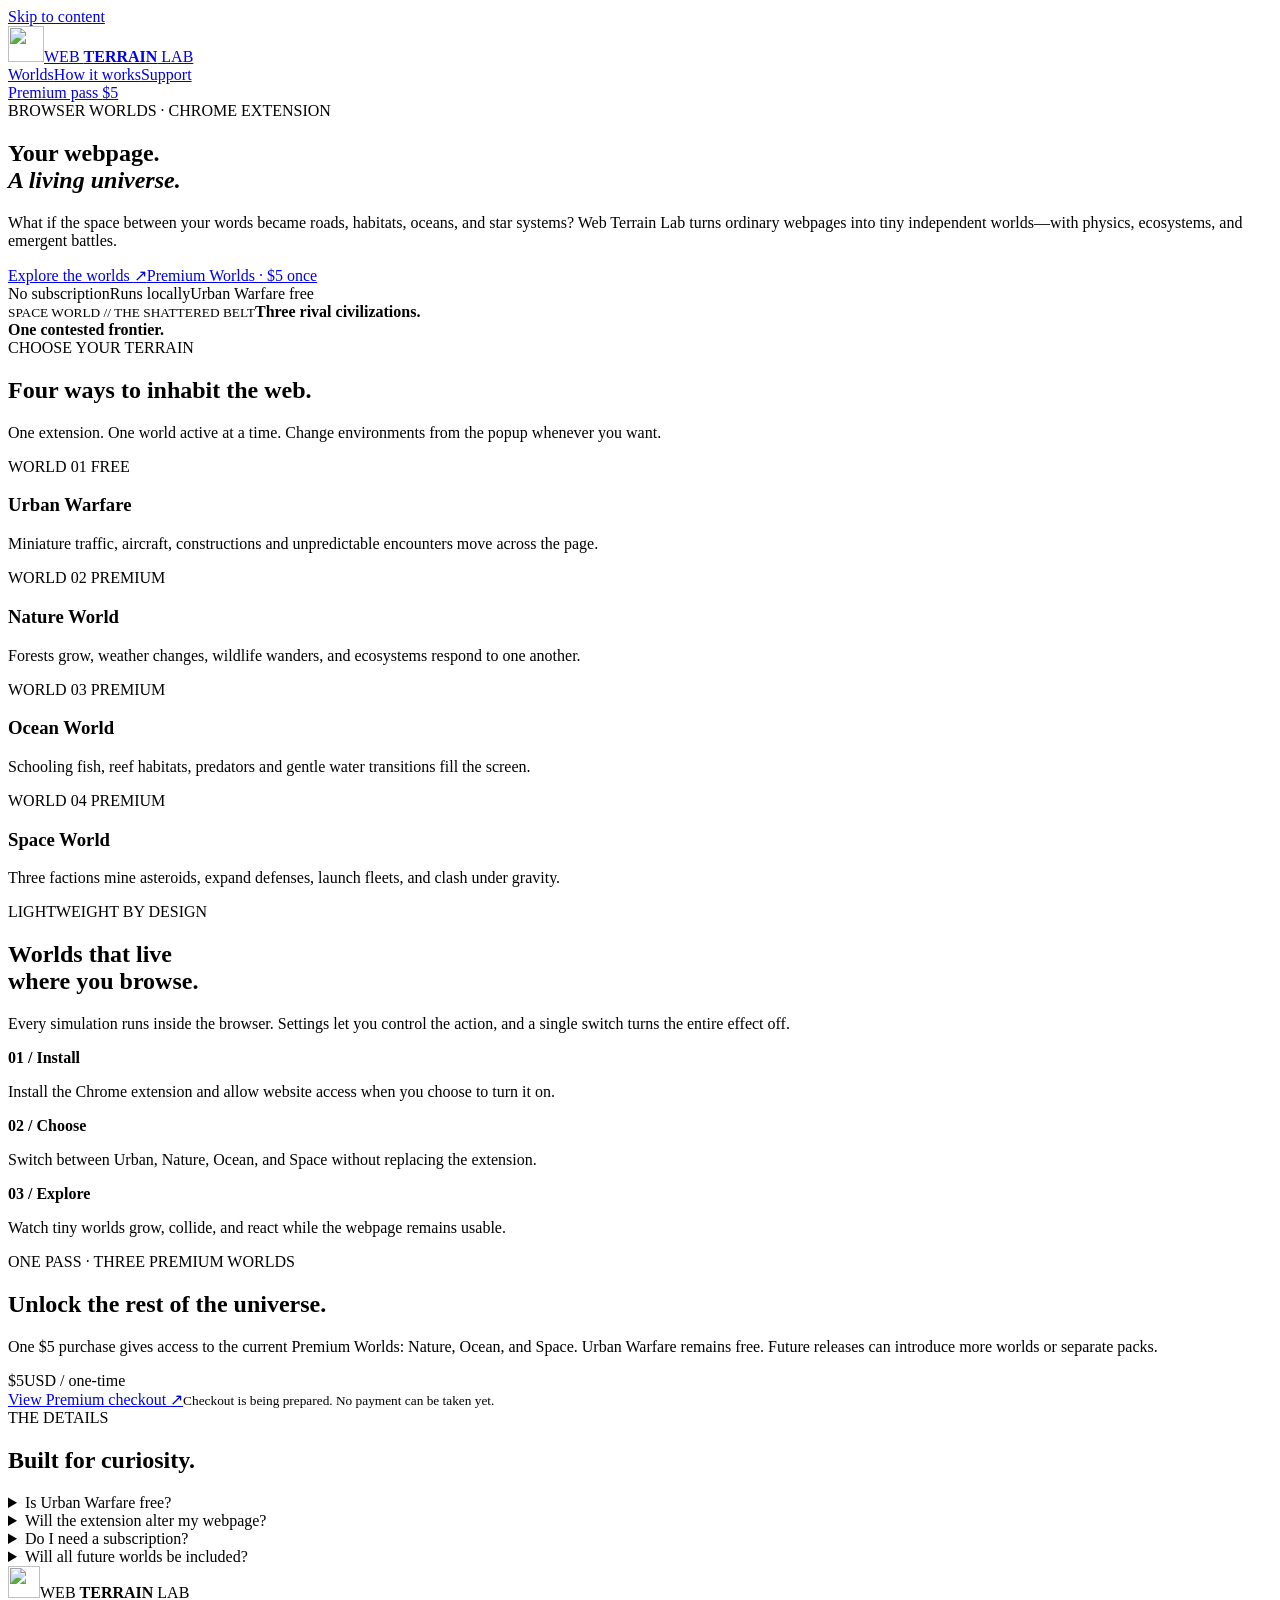
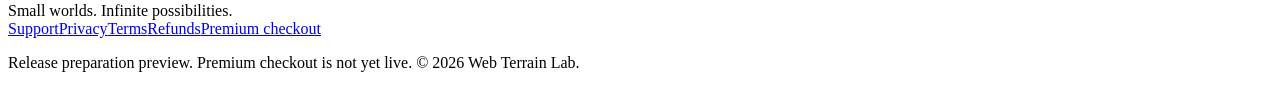
==== index.html @ f5087f93 "Publish Web Terrain Lab preview website and disabled Paddle checkout" ====
<!doctype html>
<html lang="en"><head><meta charset="utf-8"><meta name="viewport" content="width=device-width,initial-scale=1">
<meta name="description" content="Four miniature living worlds unfold across your webpages. Start free with Urban Warfare and explore Nature, Ocean, and Space in Web Terrain Lab.">
<meta name="theme-color" content="#091521">
<title>Web Terrain Lab — A world within every webpage</title>
<link rel="icon" type="image/svg+xml" href="/webterrainlab-site/assets/mark.svg"><link rel="stylesheet" href="/webterrainlab-site/styles.css">
</head><body>
<a class="skip" href="#main">Skip to content</a>
<header class="nav shell">
 <a class="brand" href="/webterrainlab-site/" aria-label="Web Terrain Lab home"><img src="/webterrainlab-site/assets/mark.svg" alt="" width="36" height="36"><span>WEB <b>TERRAIN</b> LAB</span></a>
 <nav aria-label="Primary navigation"><a href="#worlds">Worlds</a><a href="#how-it-works">How it works</a><a href="/webterrainlab-site/support/">Support</a></nav>
 <a class="nav-cta" href="/webterrainlab-site/buy/">Premium pass <span>$5</span></a>
</header>
<main id="main">
<section class="hero shell">
<div class="hero-copy"><div class="eyebrow"><span class="status-dot"></span> BROWSER WORLDS · CHROME EXTENSION</div>
<h1>Your webpage.<br><em>A living universe.</em></h1>
<p>What if the space between your words became roads, habitats, oceans, and star systems? Web Terrain Lab turns ordinary webpages into tiny independent worlds—with physics, ecosystems, and emergent battles.</p>
<div class="actions"><a class="button primary" href="#worlds">Explore the worlds <span aria-hidden="true">↗</span></a><a class="button ghost" href="/webterrainlab-site/buy/">Premium Worlds · $5 once</a></div>
<div class="hero-note"><span class="tiny-pill">No subscription</span><span class="tiny-pill">Runs locally</span><span class="tiny-pill">Urban Warfare free</span></div>
</div>
<div class="visual" role="img" aria-label="Stylized miniature orbital world with planets, spacecraft, and luminous flight paths">
<div class="halo h1"></div><div class="halo h2"></div><div class="orbit o1"></div><div class="orbit o2"></div>
<div class="planet planet-main"><span></span></div><div class="planet planet-small"></div>
<div class="ship ship-a"></div><div class="ship ship-b"></div><div class="comet"></div>
<div class="visual-caption"><small>SPACE WORLD // THE SHATTERED BELT</small><b>Three rival civilizations.<br>One contested frontier.</b></div>
</div>
</section>
<section class="section shell" id="worlds">
 <div class="section-head"><div><div class="eyebrow">CHOOSE YOUR TERRAIN</div><h2>Four ways to inhabit the web.</h2></div><p>One extension. One world active at a time. Change environments from the popup whenever you want.</p></div>
 <div class="world-grid">
 <article class="world world-urban"><div class="world-art"><span class="city b1"></span><span class="city b2"></span><span class="city b3"></span><span class="road-art"></span><span class="car-art"></span></div><div class="world-text"><span class="world-num">WORLD 01 <span class="tag free">FREE</span></span><h3>Urban Warfare</h3><p>Miniature traffic, aircraft, constructions and unpredictable encounters move across the page.</p></div></article>
 <article class="world world-nature"><div class="world-art"><span class="tree t1"></span><span class="tree t2"></span><span class="tree t3"></span><span class="hill"></span></div><div class="world-text"><span class="world-num">WORLD 02 <span class="tag">PREMIUM</span></span><h3>Nature World</h3><p>Forests grow, weather changes, wildlife wanders, and ecosystems respond to one another.</p></div></article>
 <article class="world world-ocean"><div class="world-art"><span class="wave w1"></span><span class="wave w2"></span><span class="fish fish1"></span><span class="fish fish2"></span><span class="coral"></span></div><div class="world-text"><span class="world-num">WORLD 03 <span class="tag">PREMIUM</span></span><h3>Ocean World</h3><p>Schooling fish, reef habitats, predators and gentle water transitions fill the screen.</p></div></article>
 <article class="world world-space"><div class="world-art"><span class="starfield"></span><span class="space-station"></span><span class="space-craft a"></span><span class="space-craft b"></span></div><div class="world-text"><span class="world-num">WORLD 04 <span class="tag">PREMIUM</span></span><h3>Space World</h3><p>Three factions mine asteroids, expand defenses, launch fleets, and clash under gravity.</p></div></article>
 </div>
</section>
<section class="section split shell" id="how-it-works">
 <div><div class="eyebrow">LIGHTWEIGHT BY DESIGN</div><h2>Worlds that live<br>where you browse.</h2><p>Every simulation runs inside the browser. Settings let you control the action, and a single switch turns the entire effect off.</p></div>
 <div class="features"><div><b>01 / Install</b><p>Install the Chrome extension and allow website access when you choose to turn it on.</p></div><div><b>02 / Choose</b><p>Switch between Urban, Nature, Ocean, and Space without replacing the extension.</p></div><div><b>03 / Explore</b><p>Watch tiny worlds grow, collide, and react while the webpage remains usable.</p></div></div>
</section>
<section class="pricing shell" id="premium">
 <div class="eyebrow">ONE PASS · THREE PREMIUM WORLDS</div><div class="pricing-inner"><div><h2>Unlock the rest of the universe.</h2><p>One $5 purchase gives access to the current Premium Worlds: Nature, Ocean, and Space. Urban Warfare remains free. Future releases can introduce more worlds or separate packs.</p></div><div class="price-panel"><div><span class="money">$5</span><span class="once">USD / one-time</span></div><a class="button primary" href="/webterrainlab-site/buy/">View Premium checkout <span aria-hidden="true">↗</span></a><small>Checkout is being prepared. No payment can be taken yet.</small></div></div>
</section>
<section class="section shell questions"><div><div class="eyebrow">THE DETAILS</div><h2>Built for curiosity.</h2></div><div class="faq"><details><summary>Is Urban Warfare free?</summary><p>Yes. Urban Warfare is the free world; the Premium pass covers Nature, Ocean and Space.</p></details><details><summary>Will the extension alter my webpage?</summary><p>The worlds draw visual overlays and do not rewrite your webpage text. You can disable the animation globally or for individual websites.</p></details><details><summary>Do I need a subscription?</summary><p>No. The planned Premium Worlds Pass is a one-time $5 payment, with no recurring billing.</p></details><details><summary>Will all future worlds be included?</summary><p>Not necessarily. Each new world will be labelled as free, included in the existing pass, or part of a separate future pack before release.</p></details></div></section>
</main>
<footer class="footer"><div class="shell"><div class="footer-top"><div class="brand"><img src="/webterrainlab-site/assets/mark.svg" alt="" width="32" height="32"><span>WEB <b>TERRAIN</b> LAB</span></div><span>Small worlds. Infinite possibilities.</span></div><div class="footer-links"><a href="/webterrainlab-site/support/">Support</a><a href="/webterrainlab-site/privacy/">Privacy</a><a href="/webterrainlab-site/terms/">Terms</a><a href="/webterrainlab-site/refunds/">Refunds</a><a href="/webterrainlab-site/buy/">Premium checkout</a></div><p class="footer-note">Release preparation preview. Premium checkout is not yet live. © <span id="year">2026</span> Web Terrain Lab.</p></div></footer>
<script src="/webterrainlab-site/site.js"></script>
</body></html>
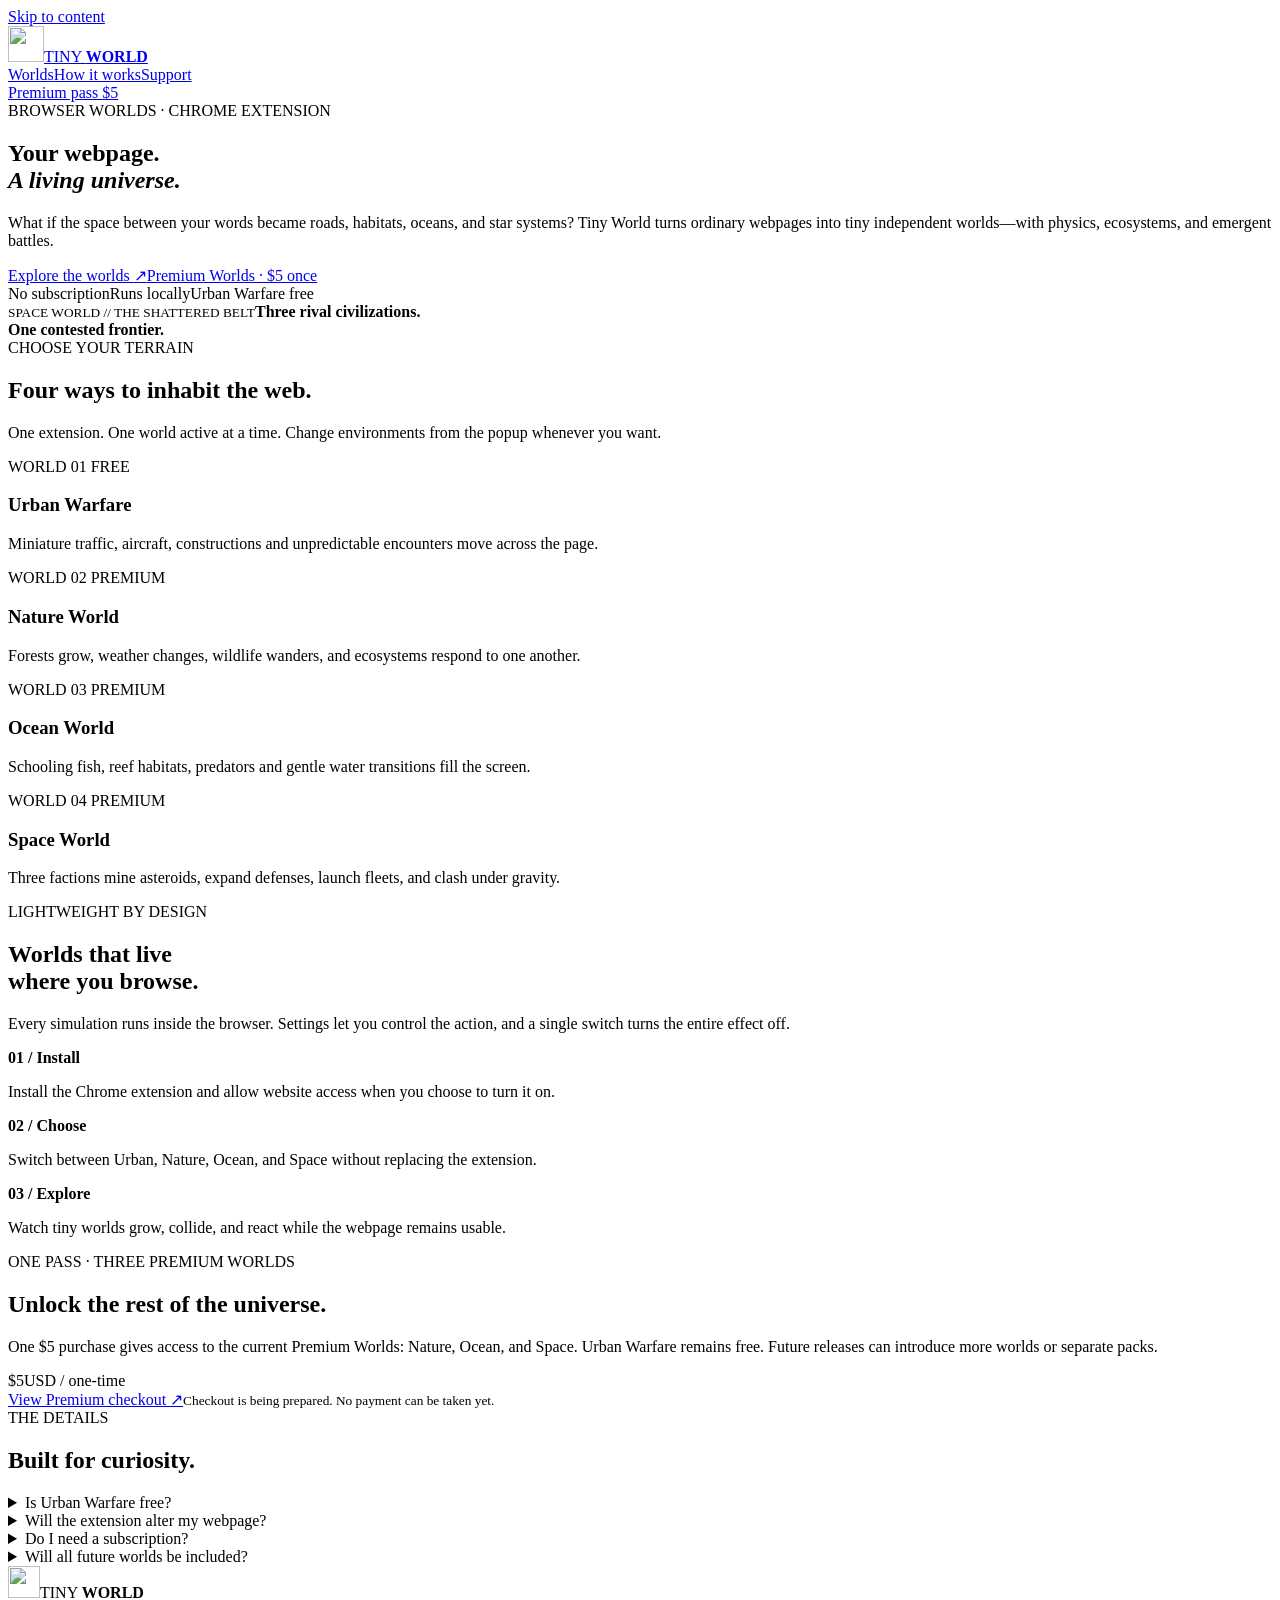
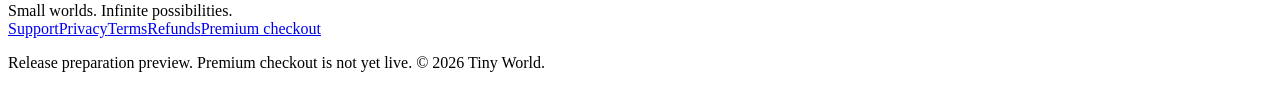
==== commit 6d11aeee: "Prepare Tiny World website for merchant review" ====
--- a/index.html
+++ b/index.html
@@ -1,13 +1,13 @@
 <!doctype html>
 <html lang="en"><head><meta charset="utf-8"><meta name="viewport" content="width=device-width,initial-scale=1">
-<meta name="description" content="Four miniature living worlds unfold across your webpages. Start free with Urban Warfare and explore Nature, Ocean, and Space in Web Terrain Lab.">
+<meta name="description" content="Four miniature living worlds unfold across your webpages. Start free with Urban Warfare and explore Nature, Ocean, and Space in Tiny World.">
 <meta name="theme-color" content="#091521">
-<title>Web Terrain Lab — A world within every webpage</title>
+<title>Tiny World — A world within every webpage</title>
 <link rel="icon" type="image/svg+xml" href="/webterrainlab-site/assets/mark.svg"><link rel="stylesheet" href="/webterrainlab-site/styles.css">
 </head><body>
 <a class="skip" href="#main">Skip to content</a>
 <header class="nav shell">
- <a class="brand" href="/webterrainlab-site/" aria-label="Web Terrain Lab home"><img src="/webterrainlab-site/assets/mark.svg" alt="" width="36" height="36"><span>WEB <b>TERRAIN</b> LAB</span></a>
+ <a class="brand" href="/webterrainlab-site/" aria-label="Tiny World home"><img src="/webterrainlab-site/assets/mark.svg" alt="" width="36" height="36"><span>TINY <b>WORLD</b></span></a>
  <nav aria-label="Primary navigation"><a href="#worlds">Worlds</a><a href="#how-it-works">How it works</a><a href="/webterrainlab-site/support/">Support</a></nav>
  <a class="nav-cta" href="/webterrainlab-site/buy/">Premium pass <span>$5</span></a>
 </header>
@@ -15,7 +15,7 @@
 <section class="hero shell">
 <div class="hero-copy"><div class="eyebrow"><span class="status-dot"></span> BROWSER WORLDS · CHROME EXTENSION</div>
 <h1>Your webpage.<br><em>A living universe.</em></h1>
-<p>What if the space between your words became roads, habitats, oceans, and star systems? Web Terrain Lab turns ordinary webpages into tiny independent worlds—with physics, ecosystems, and emergent battles.</p>
+<p>What if the space between your words became roads, habitats, oceans, and star systems? Tiny World turns ordinary webpages into tiny independent worlds—with physics, ecosystems, and emergent battles.</p>
 <div class="actions"><a class="button primary" href="#worlds">Explore the worlds <span aria-hidden="true">↗</span></a><a class="button ghost" href="/webterrainlab-site/buy/">Premium Worlds · $5 once</a></div>
 <div class="hero-note"><span class="tiny-pill">No subscription</span><span class="tiny-pill">Runs locally</span><span class="tiny-pill">Urban Warfare free</span></div>
 </div>
@@ -44,6 +44,6 @@
 </section>
 <section class="section shell questions"><div><div class="eyebrow">THE DETAILS</div><h2>Built for curiosity.</h2></div><div class="faq"><details><summary>Is Urban Warfare free?</summary><p>Yes. Urban Warfare is the free world; the Premium pass covers Nature, Ocean and Space.</p></details><details><summary>Will the extension alter my webpage?</summary><p>The worlds draw visual overlays and do not rewrite your webpage text. You can disable the animation globally or for individual websites.</p></details><details><summary>Do I need a subscription?</summary><p>No. The planned Premium Worlds Pass is a one-time $5 payment, with no recurring billing.</p></details><details><summary>Will all future worlds be included?</summary><p>Not necessarily. Each new world will be labelled as free, included in the existing pass, or part of a separate future pack before release.</p></details></div></section>
 </main>
-<footer class="footer"><div class="shell"><div class="footer-top"><div class="brand"><img src="/webterrainlab-site/assets/mark.svg" alt="" width="32" height="32"><span>WEB <b>TERRAIN</b> LAB</span></div><span>Small worlds. Infinite possibilities.</span></div><div class="footer-links"><a href="/webterrainlab-site/support/">Support</a><a href="/webterrainlab-site/privacy/">Privacy</a><a href="/webterrainlab-site/terms/">Terms</a><a href="/webterrainlab-site/refunds/">Refunds</a><a href="/webterrainlab-site/buy/">Premium checkout</a></div><p class="footer-note">Release preparation preview. Premium checkout is not yet live. © <span id="year">2026</span> Web Terrain Lab.</p></div></footer>
+<footer class="footer"><div class="shell"><div class="footer-top"><div class="brand"><img src="/webterrainlab-site/assets/mark.svg" alt="" width="32" height="32"><span>TINY <b>WORLD</b></span></div><span>Small worlds. Infinite possibilities.</span></div><div class="footer-links"><a href="/webterrainlab-site/support/">Support</a><a href="/webterrainlab-site/privacy/">Privacy</a><a href="/webterrainlab-site/terms/">Terms</a><a href="/webterrainlab-site/refunds/">Refunds</a><a href="/webterrainlab-site/buy/">Premium checkout</a></div><p class="footer-note">Release preparation preview. Premium checkout is not yet live. © <span id="year">2026</span> Tiny World.</p></div></footer>
 <script src="/webterrainlab-site/site.js"></script>
 </body></html>
